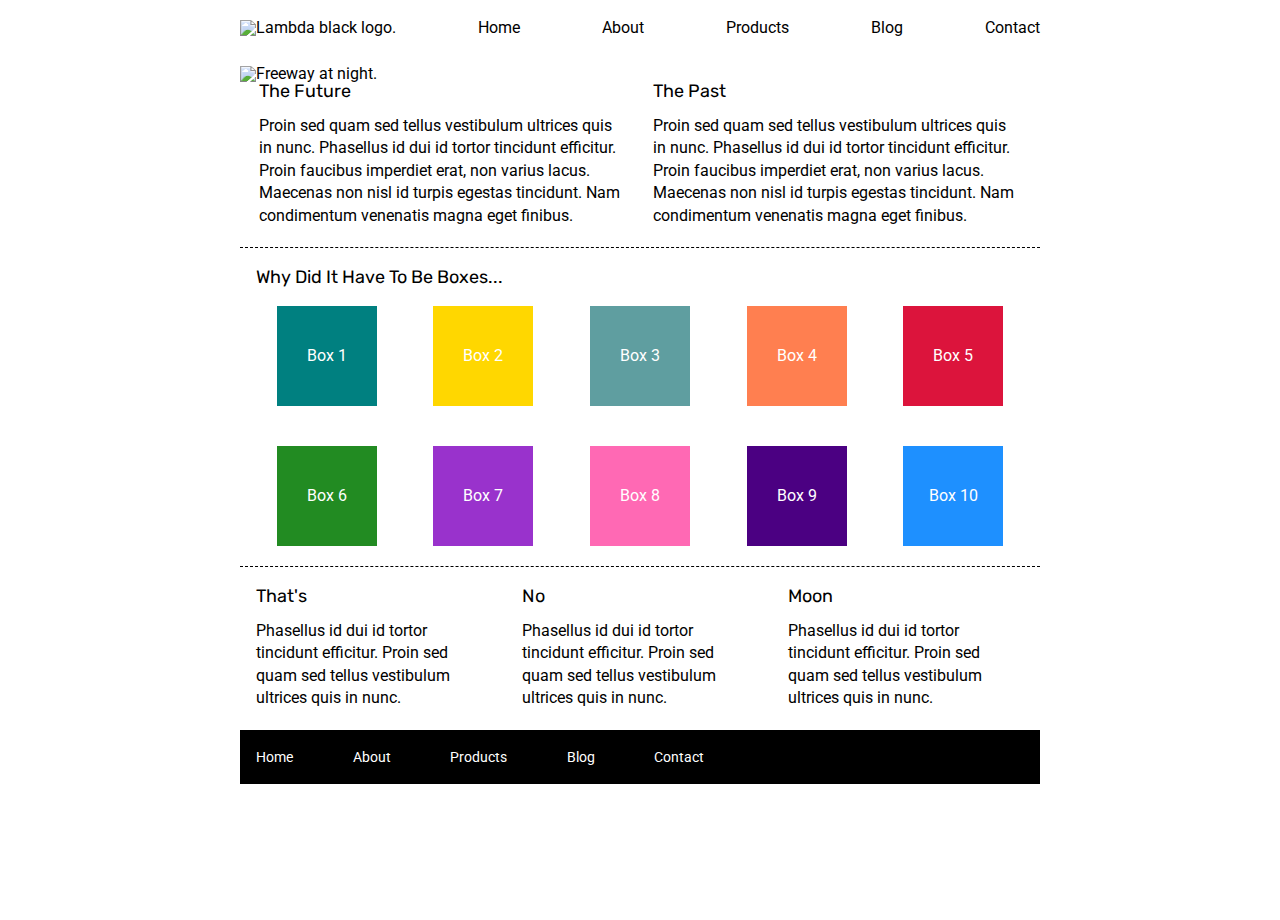
==== index.html @ 3bb555fe "I finished the homepage" ====
<!doctype html>

<html lang="en">
<head>
  <meta charset="utf-8">

  <title>Sprint Challenge - Home</title>

  <link href="https://fonts.googleapis.com/css?family=Roboto|Rubik" rel="stylesheet">
  <link rel="stylesheet" href="css/index.css">

</head>

<body>
    <div class="container">
        <header>
            <img class="logo" src="C:\Users\m8u39\Lambda School\Sprint-Challenge--User-Interface\img\lambda-black.png" alt="Lambda black logo.">
            <!-- <nav> -->
              <a href="#">Home</a>
              <a href="about.html">About</a>
              <a href="#">Products</a>
              <a href="#">Blog</a>
              <a href="#">Contact</a>
            <!-- </nav> -->
        </header>
        <img class="top-image" src="C:\Users\m8u39\Lambda School\Sprint-Challenge--User-Interface\img\jumbo.jpg" alt="Freeway at night.">
        <section class="top-content">
            <div class="text-container">
                <h2>The Future</h2>
                <p>Proin sed quam sed tellus vestibulum ultrices quis in nunc. Phasellus id dui id tortor tincidunt efficitur. Proin faucibus imperdiet erat, non varius lacus. Maecenas non nisl id turpis egestas tincidunt. Nam condimentum venenatis magna eget finibus.</p>
            </div>
            <div class="text-container">
                <h2>The Past</h2>
                <p>Proin sed quam sed tellus vestibulum ultrices quis in nunc. Phasellus id dui id tortor tincidunt efficitur. Proin faucibus imperdiet erat, non varius lacus. Maecenas non nisl id turpis egestas tincidunt. Nam condimentum venenatis magna eget finibus.</p>
            </div>
        </section>
        
        <section class="middle-content">
        
            <h2>Why Did It Have To Be Boxes...</h2>
            
            <div class="boxes">
                <div class="box box1">Box 1</div>
                <div class="box box2">Box 2</div>
                <div class="box box3">Box 3</div>
                <div class="box box4">Box 4</div>
                <div class="box box5">Box 5</div>
                <div class="box box6">Box 6</div>
                <div class="box box7">Box 7</div>
                <div class="box box8">Box 8</div>
                <div class="box box9">Box 9</div>
                <div class="box box10">Box 10</div>
            </div>
        
        </section>

        <section class="bottom-content">

            <div class="text-container">
                <h2>That's</h2>
                <p>Phasellus id dui id tortor tincidunt efficitur. Proin sed quam sed tellus vestibulum ultrices quis in nunc.</p>
            </div>
            <div class="text-container">
                <h2>No</h2>
                <p>Phasellus id dui id tortor tincidunt efficitur. Proin sed quam sed tellus vestibulum ultrices quis in nunc.</p>
            </div>
            <div class="text-container">
                <h2>Moon</h2>
                <p>Phasellus id dui id tortor tincidunt efficitur. Proin sed quam sed tellus vestibulum ultrices quis in nunc.</p>
            </div>

        </section>
        
        <footer>
            <nav>
                <a href="#">Home</a>
                <a href="#">About</a>
                <a href="#">Products</a>
                <a href="#">Blog</a>
                <a href="#">Contact</a>
            </nav>
        </footer>
    </div><!-- container -->        
</body>
</html>
---- css/index.css ----
/* http://meyerweb.com/eric/tools/css/reset/ 
   v2.0 | 20110126
   License: none (public domain)
*/

html, body, div, span, applet, object, iframe,
h1, h2, h3, h4, h5, h6, p, blockquote, pre,
a, abbr, acronym, address, big, cite, code,
del, dfn, em, img, ins, kbd, q, s, samp,
small, strike, strong, sub, sup, tt, var,
b, u, i, center,
dl, dt, dd, ol, ul, li,
fieldset, form, label, legend,
table, caption, tbody, tfoot, thead, tr, th, td,
article, aside, canvas, details, embed, 
figure, figcaption, footer, header, hgroup, 
menu, nav, output, ruby, section, summary,
time, mark, audio, video {
	margin: 0;
	padding: 0;
	border: 0;
	font-size: 100%;
	font: inherit;
	vertical-align: baseline;
}
/* HTML5 display-role reset for older browsers */
article, aside, details, figcaption, figure, 
footer, header, hgroup, menu, nav, section {
	display: block;
}
body {
	line-height: 1;
}
ol, ul {
	list-style: none;
}
blockquote, q {
	quotes: none;
}
blockquote:before, blockquote:after,
q:before, q:after {
	content: '';
	content: none;
}
table {
	border-collapse: collapse;
	border-spacing: 0;
}

* {
    box-sizing: border-box;
}

html, body {
    height: 100%;
    font-family: 'Roboto', sans-serif;
}

h1, h2, h3, h4, h5 {
    font-size: 18px;
    margin-bottom: 15px;
    font-family: 'Rubik', sans-serif;
}

p {
    line-height: 1.4;
}

.container {
    width: 800px;
    margin: 0 auto;
}

.top-content {
    display: flex;
    flex-wrap: wrap;
    justify-content: space-evenly;
    margin-bottom: 20px;
    border-bottom: 1px dashed black;
}

.top-content .text-container {
    width: 48%;
    padding: 0 1%;
    padding-bottom: 20px;  
}

.middle-content {
    margin-bottom: 20px;
    border-bottom: 1px dashed black;
}

.middle-content h2 {
    padding: 0 2%;
    margin-bottom: 0;
}

.middle-content .boxes {
    display: flex;
    flex-wrap: wrap;
    justify-content: space-evenly;
}

.middle-content .boxes .box {
    width: 12.5%;
    height: 100px;
    background: black;
    margin: 20px 2.5%;
    color: white;
    display: flex;
    align-items: center;
    justify-content: center;
}

.bottom-content {
    display: flex;
    margin: 0 2% 20px;
    justify-content: space-around;
}

.bottom-content .text-container {
    padding-right: 4%;
}

.bottom-content .text-container:last-child {
    padding-right: 0;
}

footer {
    width: 100%;
    background: black;
}

footer nav {
    width: 60%;
    display: flex;
    justify-content: space-between;
    align-items: center;
    padding: 20px 2%;
    font-size: 14px;
}

footer nav a {
    color: white;
    text-decoration: none;
}

header {
	display: flex;
    align-items: flex-end;
    justify-content: space-between;
    margin-top: 20px;
    margin-bottom: 30px;
}

header a {
	text-decoration: none;
	color: black;
}

.boxes .box.box1 {
    background: teal;
}

.boxes .box.box2 {
    background: gold;
}
.boxes .box.box3 {
    background: cadetblue;
}
.boxes .box.box4 {
    background: coral;
}
.boxes .box.box5 {
    background: crimson;
}
.boxes .box.box6 {
    background: forestgreen;
}
.boxes .box.box7 {
    background: darkorchid;
}
.boxes .box.box8 {
    background: hotpink;
}
.boxes .box.box9 {
    background: indigo;
}
.boxes .box.box10 {
    background: dodgerblue;
}
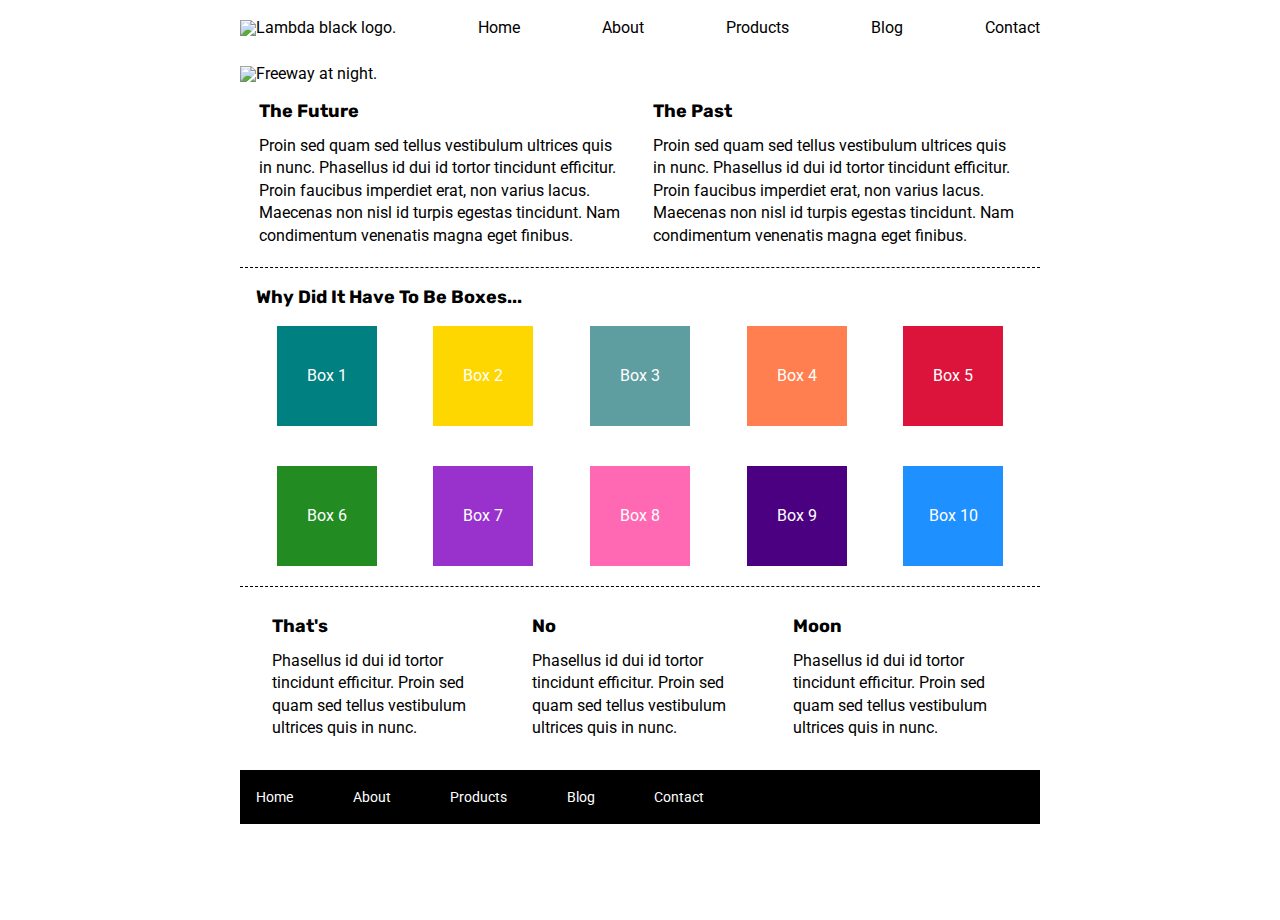
==== commit 7cb728e4: "Stretch" ====
--- a/index.html
+++ b/index.html
@@ -18,7 +18,7 @@
             <!-- <nav> -->
               <a href="#">Home</a>
               <a href="about.html">About</a>
-              <a href="#">Products</a>
+              <a href="products.html">Products</a>
               <a href="#">Blog</a>
               <a href="#">Contact</a>
             <!-- </nav> -->
--- a/css/index.css
+++ b/css/index.css
@@ -47,6 +47,26 @@
 	border-spacing: 0;
 }
 
+@keyframes grayOut {
+    from{
+      background-color: white;
+      border-radius: 2px;
+    }
+    to{
+      background-color: gainsboro;
+      border-radius: 2px;
+    }
+  }
+
+  @keyframes lambdaRed {
+    from{
+      background: white;
+    }
+    to{
+      background: crimson;
+    }
+  }
+
 * {
     box-sizing: border-box;
 }
@@ -155,7 +175,27 @@
 
 header a {
 	text-decoration: none;
-	color: black;
+    color: black;
+}
+
+a:hover {
+    animation: grayOut .3s;
+}
+
+.logo:hover {
+    animation: lambdaRed 3s; 
+}
+
+.top-content {
+    margin-top: 20px;
+}
+
+.top-content h2 {
+    font-weight: bold;
+}
+
+.middle-content h2 {
+    font-weight: bold;
 }
 
 .boxes .box.box1 {
@@ -188,4 +228,71 @@
 }
 .boxes .box.box10 {
     background: dodgerblue;
+}
+
+.bottom-content h2 {
+    font-weight: bold;
+}
+
+.top-content2 {
+    height: 30px;
+    margin-bottom: 80px;
+    margin-top: 30px;
+    margin-left: 20px;
+}
+
+
+.main-content {
+    display: flex;
+    flex-wrap: wrap;
+    border-top: 1px dashed black;
+    justify-content: space-between;
+}
+
+.text-content2 {
+    width: 48%;
+    padding: 20px 0 20px 20px;
+    border-bottom: 1px dashed black;
+}
+
+.text-content2 h3 {
+    padding-top: 10px;
+    font-weight: bold;
+}
+
+.text-content2 button {
+    margin-top: 10px; 
+    border: 2px solid;
+	width: 150px;
+	height: 40px;
+    font-size: 16px;
+    font-weight: bold;
+	background: white;
+	border-radius: 10px;
+	text-align: center;
+}
+.bottom-content {
+    margin: 30px 0 30px 19px;
+}
+
+.text-container2 h2 {
+    font-weight: bold;
+}
+
+.bottom-content-text h3 {
+    font-weight: bold;
+}
+
+.bottom-content .text-container {
+    width: 30%;
+}
+
+.top-image-products {
+    width: 800px;
+    height: 200px;
+}
+
+.main-content .text-content2 img {
+    width: 370px;
+    height: 236px;
 }